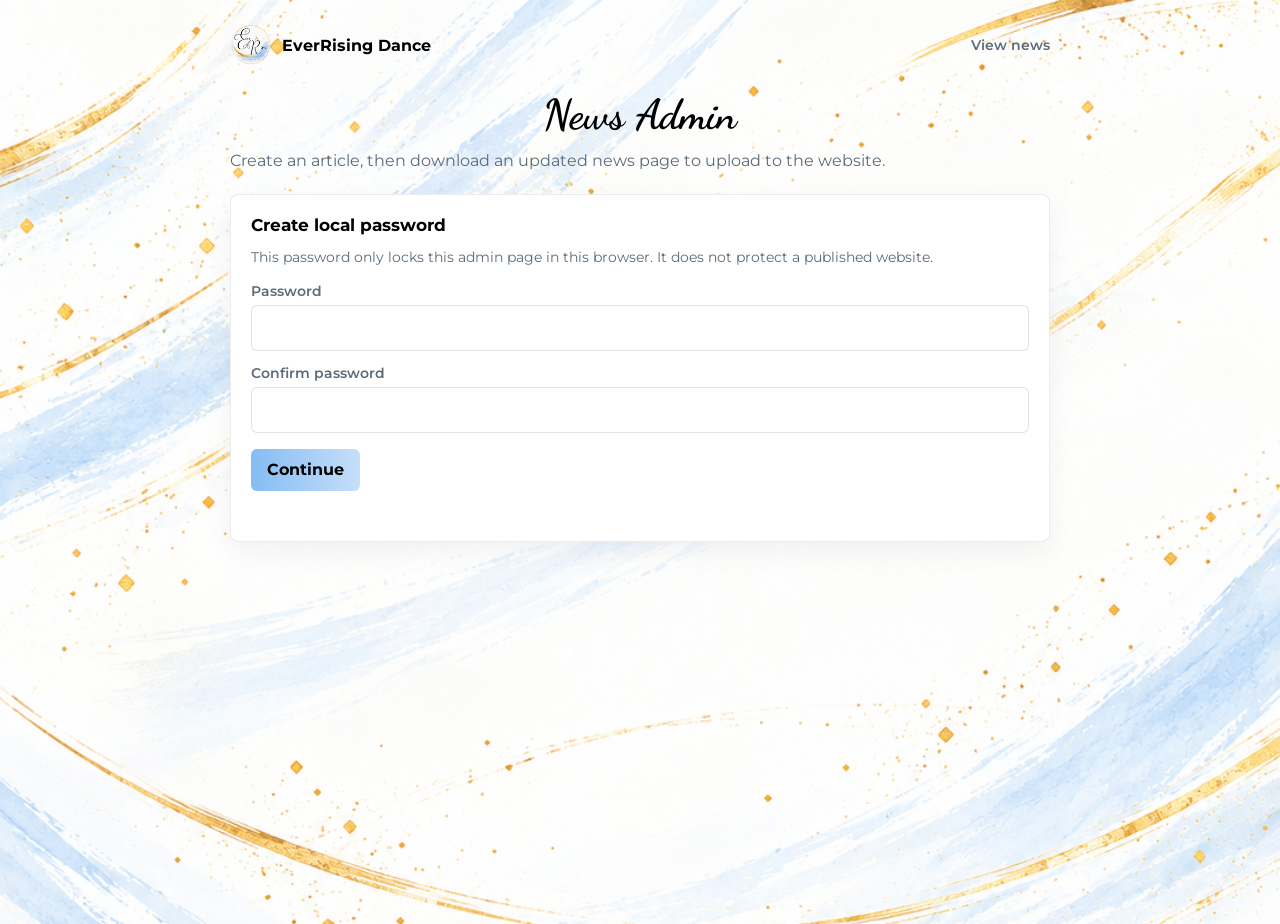
==== admin.html @ 56e7c766 "Add files via upload" ====
<!doctype html>
<html lang="en">
<head>
  <meta charset="utf-8">
  <meta name="viewport" content="width=device-width,initial-scale=1">
  <title>News Admin — EverRising Dance</title>
  <link rel="stylesheet" href="styles.css">
</head>
<body class="news-admin-page">
  <main class="news-admin-shell">
    <header class="news-admin-header">
      <a class="news-admin-brand" href="index.html">
        <img src="logo.png" alt="">
        <span>EverRising Dance</span>
      </a>
      <a class="news-admin-view" href="news.html">View news</a>
    </header>

    <h1>News Admin</h1>
    <p class="news-admin-intro">Create an article, then download an updated news page to upload to the website.</p>

    <section class="news-admin-panel" id="password-panel">
      <h2 id="password-heading">Create local password</h2>
      <p class="news-admin-note">This password only locks this admin page in this browser. It does not protect a published website.</p>
      <form id="password-form" class="news-admin-form">
        <label for="admin-password">Password</label>
        <input id="admin-password" type="password" minlength="8" autocomplete="new-password" required>
        <div id="password-confirm-wrap">
          <label for="admin-password-confirm">Confirm password</label>
          <input id="admin-password-confirm" type="password" minlength="8" autocomplete="new-password">
        </div>
        <button type="submit">Continue</button>
        <p id="password-status" class="news-admin-status" aria-live="polite"></p>
      </form>
    </section>

    <section class="news-admin-panel hidden" id="editor-panel">
      <div class="news-admin-source">
        <label for="news-file">Choose the current news.html</label>
        <input id="news-file" type="file" accept=".html,text/html">
        <p id="source-status" class="news-admin-status" aria-live="polite">Select your current news.html to load its existing articles.</p>
      </div>

      <form id="article-form" class="news-admin-form">
        <fieldset id="article-fields" disabled>
          <label for="article-title">Headline</label>
          <input id="article-title" type="text" required>

          <label for="article-summary">Summary</label>
          <textarea id="article-summary" rows="3" required></textarea>

          <label for="article-description">Long description</label>
          <textarea id="article-description" rows="7" required></textarea>

          <div class="news-admin-images">
            <label for="tile-image">Small tile image<input id="tile-image" type="file" accept="image/jpeg,image/png,image/webp" required></label>
            <label for="popup-image">Large popup image<input id="popup-image" type="file" accept="image/jpeg,image/png,image/webp" required></label>
          </div>
          <p class="news-admin-note">Choose optimized JPG, PNG, or WebP images under 2 MB each. Images are embedded in the downloaded news.html.</p>
          <button id="download-article" type="submit">Add article and download news.html</button>
        </fieldset>
        <p id="article-status" class="news-admin-status" aria-live="polite"></p>
      </form>

      <section class="news-admin-saved">
        <h2>Articles in this file</h2>
        <ul id="saved-articles"></ul>
      </section>
    </section>
  </main>
  <script src="admin.js" defer></script>
</body>
</html>
---- styles.css ----
@import url('https://fonts.googleapis.com/css2?family=Dancing+Script:wght@400;700&family=Montserrat:wght@300;400;600;700&display=swap');

:root{
  /* Core palette: updated professional theme */
  --brand:#85bcf4; /* Primary blue */
  --accent:#85bcf4; /* Main accent (blue) */
  --accent-2:#c6dffa; /* Secondary light blue for gradients */
  --accent-3:#f3b64c; /* Warm secondary (gold) */
  --white:#fff; /* slightly darker white for backgrounds */
  --lavender:#f3f3f3; /* subtle off-white for cards (replacing pink/lavender) */
  --main-bg:#242424; /* Dark Charcoal - main page background (unchanged) */
  --gold:#f3b64c; /* small warm accent */
  --text:#000000; /* main text on white cards - default black */
  --muted:#5b6b7a; /* adjusted muted tone */
  --card:#fafafa; /* card background - light gray */
  --max-width:1100px;
  /* Gradients */
  --primary-gradient: linear-gradient(90deg,var(--accent),var(--accent-2));
  --btn-gradient: linear-gradient(90deg,var(--accent),var(--accent-2));
}
*{box-sizing:border-box}
html,body{height:100%}
body{margin:0;font-family:'Montserrat',Inter,system-ui,-apple-system,Segoe UI,Roboto,Helvetica,Arial;color:var(--text);-webkit-font-smoothing:antialiased;background-image: url('background.png');background-size:cover;background-repeat:no-repeat;}
.container{max-width:var(--max-width);margin:0 auto;padding:0 1rem}
.site-header{background:var(--white);border-bottom:1px solid rgba(15,23,42,0.04);position:sticky;top:0;z-index:60;box-shadow:0 6px 18px rgba(15,23,42,0.04)}
.header-inner{display:flex;align-items:center;justify-content:space-between;padding:0.8rem 0}
.brand{display:flex;align-items:center;gap:.6rem;text-decoration:none}
.logo{display:block;height:50px;width:auto}
.brand-name{color:var(--text);font-family:'Montserrat',system-ui,sans-serif;font-size:1rem;font-weight:700;white-space:nowrap}
.hero-logo{height:140px;width:auto;max-width:36%;display:block;margin:0 auto}
.brand-text{font-weight:700;font-family:'Dancing Script',cursive;color:var(--brand);font-size:1.15rem}
.nav-toggle{display:none;border:0;background:transparent;padding:.5rem 0.6rem;font-size:1rem;color:var(--muted)}
.primary-nav ul{list-style:none;margin:0;padding:0;display:flex;gap:0.5rem;align-items:center}
.primary-nav a{color:var(--muted);text-decoration:none;padding:.5rem .8rem;border-radius:8px;font-weight:600;transition:all .18s ease}
.primary-nav a:hover{color:var(--brand);background:rgba(133,188,244,0.08);box-shadow:inset 0 2px 0 rgba(133,188,244,0.08)}
.primary-nav a.active{background:var(--primary-gradient);color:var(--white);box-shadow:0 6px 50px rgba(133,188,244,0.12)}
.hero{padding:3rem 0;border-bottom:1px solid rgba(255,255,255,0.04);min-height:50vh;display:flex;align-items:center;}
.hero-inner{display:flex;flex-direction:column;align-items:center;text-align:center;width:100%}
/* Hero background: prefer logo.png, fall back to logo.svg, with a dark overlay */
.hero{
  background-image: linear-gradient(rgba(0, 0, 0, 0), rgba(0, 0, 0, 0)), url('logo.png');
  background-position: center center;
  background-repeat: no-repeat;
  background-size: 50% auto, contain;
}

.hero .btn{background:var(--btn-gradient)}
  /* Hero heading: larger and centered */
  .hero .hero-title{font-size:4.8rem;line-height:1;margin:0 auto;color:#ffffff}
  .hero-sub{font-size:1.2rem}

/* Centered content sections use white/soft backgrounds */
.intro,.featured-classes,.latest-news{
  background:var(--white);
  color:var(--text);
  margin: 1.6rem auto;
  padding: 2rem;
  border-radius: 12px;
  box-shadow:0 20px 50px rgba(15,23,42,0.06);
  text-align: center;
}

.intro h1, .featured-classes h1, .latest-news h1, .Heading{color:var(--text);font-size:3rem}

/* Make main page titles match the Classes page Heading (size + centered positioning) */
main > h1,
main.container > h1{font-size:3rem;color:var(--text);text-align:center;margin-top:0.6rem}
.featured-classes h2{color:var(--text);font-size:2rem;margin-top:0}
.cards{justify-content:center}
.cards .card{background:var(--card);border:1px solid rgba(15,23,42,0.04);color:var(--text)}
.cards .card p{color:var(--text)}
.cards .card .link{color:var(--accent);}

.hero-inner > div:first-child{background:rgba(0,0,0,0.18);padding:1.1rem;border-radius:12px}
.hero-title{font-size:2.6rem;margin:.2rem 0;color:#ffffff}
  .hero-sub{color:rgba(255,255,255,0.85)}

/* Slogan image on homepage hero */
.slogan-home{display:inline-block;max-width:520px;width:88%;height:auto;margin-top:0.4rem;border-radius:6px}
.slogan-row{display:block;text-align:center;padding:0.45rem 0}

/* Buttons: apply primary gradient across native and utility buttons */
/* Buttons: apply primary gradient across native and utility buttons */
/* Target anchor buttons explicitly so link-based CTAs receive the gradient */
a.btn,
button,
input[type="button"],
input[type="submit"],
.card .toggle-details{
  background:var(--btn-gradient);
  color:var(--white);
  border:0;
  padding:.6rem 1rem;
  border-radius:8px;
  cursor:pointer;
  text-decoration:none;
  display:inline-block;
  line-height:1;
}

/* Hover/focus states for better affordance */
a.btn:hover,
button:hover,
input[type="button"]:hover,
input[type="submit"]:hover,
.card .toggle-details:hover,
a.btn:focus{
  box-shadow:0 6px 18px rgba(133,188,244,0.18);
  transform:translateY(-2px);
  transition:transform .15s ease,box-shadow .15s ease;
}
.section{padding:2.2rem 0}
.cards{display:flex;flex-wrap:wrap;align-items: flex-start;gap:1rem;overflow:visible}
.card{padding:1rem;background:var(--card);border-radius:10px;flex:1 1 260px;max-width:340px;cursor:default;transition:none}
.card:hover{transform:none;box-shadow:none}
.card h3{margin-top:0}
.card{position:static;overflow:visible;display:flex;flex-direction:column;height:300px}
.card .link{margin-top:auto}
.card .details{position:static;background:transparent;box-shadow:none;border-radius:0;padding:0;margin-top:.6rem;opacity:1;visibility:visible;transform:none;max-height:none;transition:none;z-index:auto}
.card .actions{margin-top:.6rem}
.card .toggle-details{font-weight:600}
.featured-classes .cards{display:flex;flex-wrap:wrap;gap:1rem;justify-content:center;align-items:flex-start}
.featured-classes .card{padding:1rem;background:var(--card);border-radius:10px;flex:1 1 260px;max-width:340px;height:300px}

/* Classes page: stacked full-width cards */
.page-classes .cards{display:flex;flex-direction:column;gap:1rem}
.page-classes .card{padding:1.4rem;background:var(--card);border-radius:10px;flex:1 1 100%;max-width:100%;height:auto}
.link{color:var(--accent);text-decoration:none;font-weight:600}
.news-list{display:grid;gap:.8rem}
.latest-news .news-list{padding:0 .75rem}
.news-item{display:flex;flex-direction:column;gap:.6rem;padding:0;border-radius:8px;background:var(--white);box-shadow:0 8px 20px rgba(15,23,42,0.04);overflow:hidden;border:1px solid rgba(15,23,42,0.06)}
.news-thumb{width:100%;height:160px;object-fit:cover}
.news-content{padding:1rem}

@media (min-width:700px){
  .news-item{flex-direction:row}
  .news-thumb{width:38%;height:200px;flex-shrink:0}
  .news-content{padding:1.25rem}
}

/* Overlay modal for news details */
.news-overlay{position:fixed;inset:0;background:rgba(0,0,0,0.6);display:flex;align-items:center;justify-content:center;z-index:1200;padding:1rem}
.news-modal{background:var(--white);width:100%;max-width:1000px;border-radius:10px;overflow:hidden;display:grid;grid-template-columns:1fr;max-height:90vh}
.news-modal .modal-image{width:100%;height:260px;object-fit:cover}
.news-modal .modal-body{padding:1rem;overflow:auto}
.news-modal .modal-close{position:absolute;right:1rem;top:1rem;background:transparent;border:0;color:var(--text);font-size:1.5rem}

@media (min-width:900px){
  .news-modal{grid-template-columns:45% 55%}
  .news-modal .modal-image{height:100%;width:100%}
}

.news-modal h3{margin-top:0}
.muted{color:var(--gold);font-size:.9rem}
.booking-widget iframe{width:100%;height:420px;border:1px solid #eee;border-radius:8px}
.hidden{display:none}
.booking-form{display:flex;justify-content:center}
.booking-form form{background:var(--card);padding:1.1rem;border-radius:10px;border:1px solid rgba(15,23,42,0.04);width:100%;max-width:820px}

/* Make the notes textarea a fixed width on desktop, fluid on small screens */
.booking-form textarea#message{width:100%;min-height:140px;resize:vertical}
.booking-form label{display:block;margin:0.6rem 0 0.25rem;color:var(--muted);font-weight:600}
.booking-form input[type="text"],
.booking-form input[type="email"],
.booking-form input[type="url"],
.booking-form select,
.booking-form textarea{
  width:100%;padding:0.6rem;border-radius:8px;border:1px solid rgba(15,23,42,0.06);background:var(--white);font-size:1rem;color:var(--text);font-family:'Montserrat', Inter, system-ui, -apple-system, 'Segoe UI', Roboto, Helvetica, Arial, sans-serif;line-height:1.4;font-weight:400
}
.booking-form .small-label{font-size:.85rem;color:var(--muted);margin-top:0.75rem}
.booking-form .btn{margin-top:0.85rem;width:100%;display:block;text-align:center}
#book-form button[type="submit"]:disabled{background:var(--accent-3);color:var(--text);cursor:wait;box-shadow:none;transform:none;transition:none}
#book-result{width:100%;max-width:820px;padding:1.1rem;border:1px solid rgba(15,23,42,0.08);border-radius:8px;background:var(--card);color:var(--text);text-align:center;margin-bottom: 20px;}
.policy-list{margin-top:0.75rem}
.policy-list label{display:block;margin:0.45rem 0;color:var(--muted);font-size:.95rem}
.policy-list input[type="checkbox"]{margin-right:0.5rem}
.policy-list .small-note{font-size:.9rem;color:var(--muted);margin-top:.4rem}
.site-footer{padding:1.2rem 0;border-top:1px solid #eee;text-align:center;color:var(--muted);font-size:.9rem}
.site-footer a{color:inherit;font-weight:inherit;text-decoration:none}
.site-footer a:hover{text-decoration:underline}

/* Classes page: make the 'Unsure?' section text black for readability */
.page-classes .section h2,
.page-classes .section p{
  color:#000000;
}

/* Page-specific: ensure the Classes page title is centered and main fills viewport to keep footer in place */
.page-classes h1{ text-align:center }
.page-classes main{ min-height: calc(100vh - 180px); }

/* responsiveness */
@media (max-width:900px){
  .hero-inner{grid-template-columns:1fr}
  .cards{grid-template-columns:1fr}
}
@media (max-width:800px){
  .nav-toggle{display:inline-flex;align-items:center;gap:.6rem;padding:.45rem .6rem;border-radius:8px;background:transparent;color:var(--muted)}
  .nav-toggle::before{content:"";display:block;width:18px;height:2px;background:var(--muted);box-shadow:0 6px 0 var(--muted),0 -6px 0 var(--muted);border-radius:2px}
  .primary-nav{display:none}
  .nav-open .primary-nav{display:block;position:absolute;left:0;right:0;top:100%;background:#fff;padding:1rem;border-top:1px solid #eee}
  .primary-nav ul{flex-direction:column}
}

@media (max-width:480px){
  .site-panel{padding-left:1rem;padding-right:1rem}
  .hero .hero-title{font-size:2.4rem}
}
  .booking-form textarea#message{width:100%}

/* Typography: dance-friendly headings and brand */
h1,h2,h3,h4,.hero-title,.brand-text{font-family:'Dancing Script',cursive}
.brand-text{-webkit-background-clip:text;background-clip:text;color:transparent}

/* Subtle footer gradient */
.site-footer{background:linear-gradient(180deg, rgba(133,188,244,0.03), rgba(36,36,36,0.02));color:var(--muted)}

/* Policies page specific */
.policies-grid{display:flex;flex-direction:column;gap:0.5rem;align-items:stretch}
.policy-card{flex:none;width:100%;max-width:100%;border-radius:8px;padding:0;height:46px}
.policy-card a{display:flex;align-items:center;padding:0.75rem 1rem;color:var(--text);text-decoration:none;font-size:1.05rem;font-weight:600}
.policy-card a:hover{color:var(--brand);background:rgba(133,188,244,0.03)}
.policy-card{min-height:46px}

/* Local news authoring page */
.news-admin-page{min-height:100%;background-color:#f5f8fb}
.news-admin-shell{width:min(100% - 2rem, 820px);margin:1.5rem auto 3rem}
.news-admin-header{display:flex;align-items:center;justify-content:space-between;margin-bottom:1.5rem}
.news-admin-brand{display:flex;align-items:center;gap:.6rem;color:var(--text);font-weight:700;text-decoration:none}
.news-admin-brand img{width:42px;height:42px;object-fit:contain}
.news-admin-view{color:var(--muted);font-size:.9rem;font-weight:600;text-decoration:none}
.news-admin-shell>h1{margin:.5rem 0;font-size:2.6rem}
.news-admin-intro{margin:0 0 1.25rem;color:var(--muted);line-height:1.6}
.news-admin-panel{padding:1.25rem;background:var(--white);border:1px solid rgba(15,23,42,.08);border-radius:8px;box-shadow:0 10px 28px rgba(15,23,42,.05)}
.news-admin-panel h2{margin:0 0 .75rem;font-family:'Montserrat',system-ui,sans-serif;font-size:1.05rem}
.news-admin-note{margin:.5rem 0;color:var(--muted);font-size:.88rem;line-height:1.55}
.news-admin-source{padding-bottom:1rem;border-bottom:1px solid rgba(15,23,42,.08)}
.news-admin-form label,.news-admin-source label{display:block;margin:.85rem 0 .3rem;color:var(--muted);font-size:.9rem;font-weight:600}
.news-admin-form input[type="text"],.news-admin-form input[type="password"],.news-admin-form textarea{display:block;width:100%;padding:.65rem;border:1px solid rgba(15,23,42,.12);border-radius:6px;background:var(--white);color:var(--text);font:inherit;line-height:1.45}
.news-admin-form textarea{resize:vertical}
.news-admin-form input[type="file"]{display:block;width:100%;margin-top:.45rem;font:inherit}
.news-admin-form fieldset{min-width:0;margin:0;padding:0;border:0}
.news-admin-form fieldset:disabled{opacity:.55}
.news-admin-images{display:grid;grid-template-columns:repeat(2,minmax(0,1fr));gap:1rem}
.news-admin-form button{margin-top:1rem;padding:.7rem 1rem;border:0;border-radius:6px;background:var(--btn-gradient);color:var(--text);font:inherit;font-weight:700;cursor:pointer}
.news-admin-form button:disabled{opacity:.55;cursor:not-allowed}
.news-admin-status{min-height:1.4em;margin:.65rem 0 0;color:var(--muted);font-size:.9rem}
.news-admin-saved{margin-top:1.5rem;padding-top:1.25rem;border-top:1px solid rgba(15,23,42,.08)}
.news-admin-saved ul{list-style:none;margin:0;padding:0}
.news-admin-saved li{display:flex;justify-content:space-between;gap:1rem;padding:.65rem 0;border-bottom:1px solid rgba(15,23,42,.06)}
.news-admin-saved li span{color:var(--muted);font-size:.9rem;white-space:nowrap}

@media (max-width:560px){
  .news-admin-shell{margin:1rem auto 2rem}
  .news-admin-panel{padding:1rem}
  .news-admin-images{grid-template-columns:1fr;gap:.25rem}
}
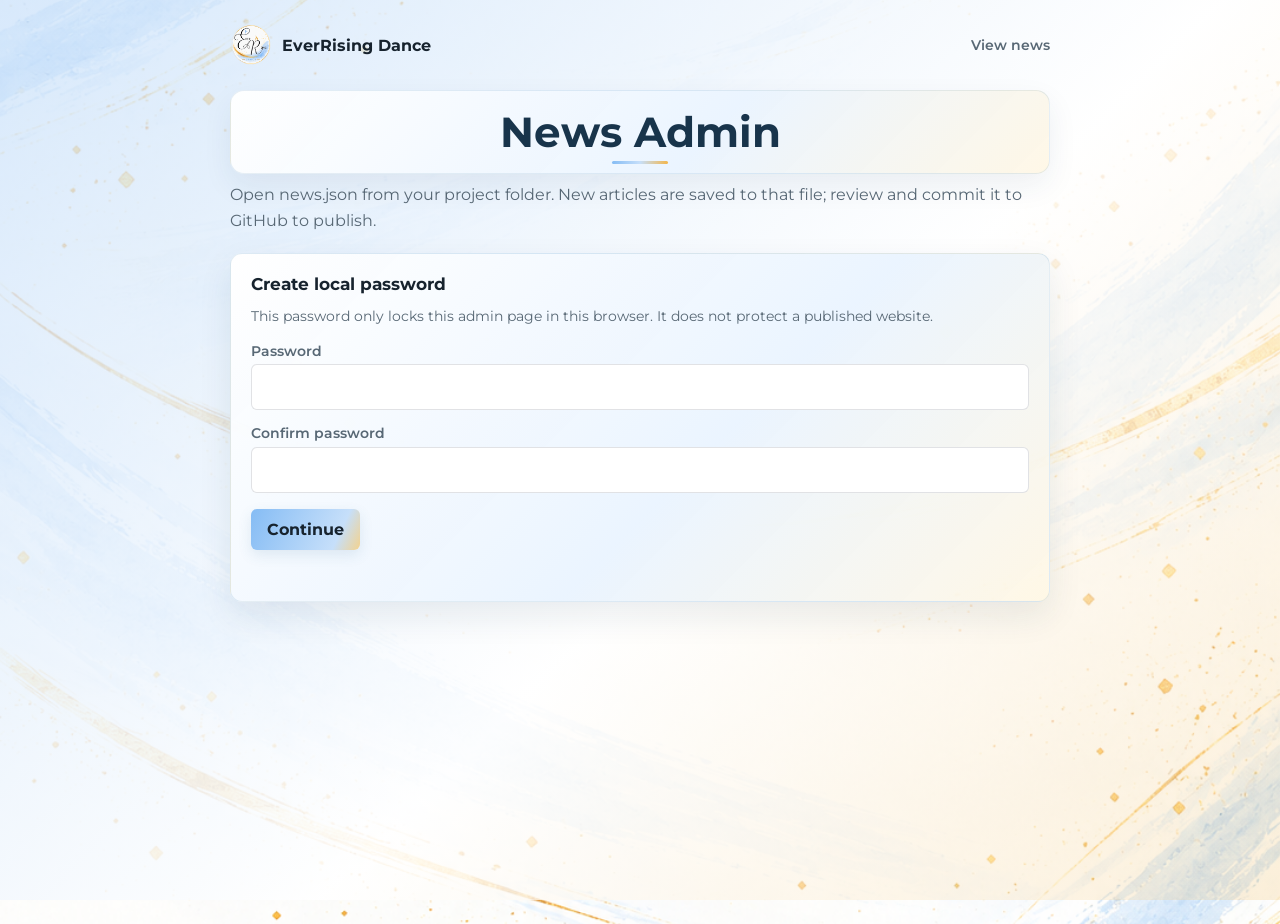
==== commit 3e5e85a0: "Add files via upload" ====
--- a/admin.html
+++ b/admin.html
@@ -17,7 +17,7 @@
     </header>
 
     <h1>News Admin</h1>
-    <p class="news-admin-intro">Create an article, then download an updated news page to upload to the website.</p>
+    <p class="news-admin-intro">Open news.json from your project folder. New articles are saved to that file; review and commit it to GitHub to publish.</p>
 
     <section class="news-admin-panel" id="password-panel">
       <h2 id="password-heading">Create local password</h2>
@@ -36,9 +36,8 @@
 
     <section class="news-admin-panel hidden" id="editor-panel">
       <div class="news-admin-source">
-        <label for="news-file">Choose the current news.html</label>
-        <input id="news-file" type="file" accept=".html,text/html">
-        <p id="source-status" class="news-admin-status" aria-live="polite">Select your current news.html to load its existing articles.</p>
+        <button id="open-news-file" type="button">Open news.json</button>
+        <p id="source-status" class="news-admin-status" aria-live="polite">Open news.json from this project folder to load and update its articles.</p>
       </div>
 
       <form id="article-form" class="news-admin-form">
@@ -52,12 +51,18 @@
           <label for="article-description">Long description</label>
           <textarea id="article-description" rows="7" required></textarea>
 
+          <label for="media-type">News media type</label>
+          <select id="media-type">
+            <option value="image">Images</option>
+            <option value="video">Videos</option>
+          </select>
+
           <div class="news-admin-images">
-            <label for="tile-image">Small tile image<input id="tile-image" type="file" accept="image/jpeg,image/png,image/webp" required></label>
-            <label for="popup-image">Large popup image<input id="popup-image" type="file" accept="image/jpeg,image/png,image/webp" required></label>
+            <label for="tile-media">Tile media<input id="tile-media" type="file" accept="image/jpeg,image/png,image/webp" required></label>
+            <label for="popup-media">Popup media<input id="popup-media" type="file" accept="image/jpeg,image/png,image/webp" required></label>
           </div>
-          <p class="news-admin-note">Choose optimized JPG, PNG, or WebP images under 2 MB each. Images are embedded in the downloaded news.html.</p>
-          <button id="download-article" type="submit">Add article and download news.html</button>
+          <p id="media-help" class="news-admin-note">Choose optimized JPG, PNG, or WebP images under 2 MB each. Media is embedded in news.json.</p>
+          <button id="save-article" type="submit">Add article to news.json</button>
         </fieldset>
         <p id="article-status" class="news-admin-status" aria-live="polite"></p>
       </form>
--- a/styles.css
+++ b/styles.css
@@ -1,85 +1,64 @@
 @import url('https://fonts.googleapis.com/css2?family=Dancing+Script:wght@400;700&family=Montserrat:wght@300;400;600;700&display=swap');
 
 :root{
-  /* Core palette: updated professional theme */
-  --brand:#85bcf4; /* Primary blue */
-  --accent:#85bcf4; /* Main accent (blue) */
-  --accent-2:#c6dffa; /* Secondary light blue for gradients */
-  --accent-3:#f3b64c; /* Warm secondary (gold) */
-  --white:#fff; /* slightly darker white for backgrounds */
-  --lavender:#f3f3f3; /* subtle off-white for cards (replacing pink/lavender) */
-  --main-bg:#242424; /* Dark Charcoal - main page background (unchanged) */
-  --gold:#f3b64c; /* small warm accent */
-  --text:#000000; /* main text on white cards - default black */
-  --muted:#5b6b7a; /* adjusted muted tone */
-  --card:#fafafa; /* card background - light gray */
+  --brand:#85bcf4;
+  --accent:#85bcf4;
+  --accent-2:#c6dffa;
+  --accent-3:#f3b64c;
+  --white:#fff;
+  --gold:#f3b64c;
+  --text:#17232e;
+  --muted:#586875;
+  --card:#fff;
+  --line:rgba(23,35,46,.1);
+  --link:#397aa8;
   --max-width:1100px;
-  /* Gradients */
-  --primary-gradient: linear-gradient(90deg,var(--accent),var(--accent-2));
-  --btn-gradient: linear-gradient(90deg,var(--accent),var(--accent-2));
+  --primary-gradient:linear-gradient(115deg,var(--accent),var(--accent-2));
+  --btn-gradient:linear-gradient(115deg,#85bcf4 0%,#c6dffa 78%,#f3d28e 100%);
 }
 *{box-sizing:border-box}
 html,body{height:100%}
-body{margin:0;font-family:'Montserrat',Inter,system-ui,-apple-system,Segoe UI,Roboto,Helvetica,Arial;color:var(--text);-webkit-font-smoothing:antialiased;background-image: url('background.png');background-size:cover;background-repeat:no-repeat;}
+body{margin:0;font-family:'Montserrat',Inter,system-ui,-apple-system,Segoe UI,Roboto,Helvetica,Arial;color:var(--text);-webkit-font-smoothing:antialiased;background-color:#f7faff;background-image:linear-gradient(rgba(250,252,255,.72),rgba(250,252,255,.72)),url('background.png');background-size:auto,cover;background-position:center,center;background-repeat:repeat,no-repeat;background-attachment:scroll,fixed}
 .container{max-width:var(--max-width);margin:0 auto;padding:0 1rem}
-.site-header{background:var(--white);border-bottom:1px solid rgba(15,23,42,0.04);position:sticky;top:0;z-index:60;box-shadow:0 6px 18px rgba(15,23,42,0.04)}
-.header-inner{display:flex;align-items:center;justify-content:space-between;padding:0.8rem 0}
+.site-header{background:rgba(255,255,255,.94);border-bottom:1px solid var(--line);border-image:linear-gradient(90deg,var(--accent),var(--accent-2),var(--accent-3)) 1;position:sticky;top:0;z-index:60;box-shadow:0 8px 26px rgba(26,52,73,.07);backdrop-filter:blur(14px)}
+.header-inner{display:flex;align-items:center;justify-content:space-between;gap:1.5rem;padding:.65rem 0}
 .brand{display:flex;align-items:center;gap:.6rem;text-decoration:none}
 .logo{display:block;height:50px;width:auto}
-.brand-name{color:var(--text);font-family:'Montserrat',system-ui,sans-serif;font-size:1rem;font-weight:700;white-space:nowrap}
-.hero-logo{height:140px;width:auto;max-width:36%;display:block;margin:0 auto}
-.brand-text{font-weight:700;font-family:'Dancing Script',cursive;color:var(--brand);font-size:1.15rem}
+.brand-name{display:flex;flex-direction:column;gap:.16rem;color:#18344b;font-size:.9rem;font-weight:700;line-height:1;text-transform:uppercase;white-space:nowrap}
+.brand-name small{color:var(--muted);font-size:.58rem;font-weight:600;line-height:1.1}
 .nav-toggle{display:none;border:0;background:transparent;padding:.5rem 0.6rem;font-size:1rem;color:var(--muted)}
-.primary-nav ul{list-style:none;margin:0;padding:0;display:flex;gap:0.5rem;align-items:center}
-.primary-nav a{color:var(--muted);text-decoration:none;padding:.5rem .8rem;border-radius:8px;font-weight:600;transition:all .18s ease}
-.primary-nav a:hover{color:var(--brand);background:rgba(133,188,244,0.08);box-shadow:inset 0 2px 0 rgba(133,188,244,0.08)}
-.primary-nav a.active{background:var(--primary-gradient);color:var(--white);box-shadow:0 6px 50px rgba(133,188,244,0.12)}
-.hero{padding:3rem 0;border-bottom:1px solid rgba(255,255,255,0.04);min-height:50vh;display:flex;align-items:center;}
-.hero-inner{display:flex;flex-direction:column;align-items:center;text-align:center;width:100%}
-/* Hero background: prefer logo.png, fall back to logo.svg, with a dark overlay */
-.hero{
-  background-image: linear-gradient(rgba(0, 0, 0, 0), rgba(0, 0, 0, 0)), url('logo.png');
-  background-position: center center;
-  background-repeat: no-repeat;
-  background-size: 50% auto, contain;
-}
-
-.hero .btn{background:var(--btn-gradient)}
-  /* Hero heading: larger and centered */
-  .hero .hero-title{font-size:4.8rem;line-height:1;margin:0 auto;color:#ffffff}
-  .hero-sub{font-size:1.2rem}
+.primary-nav ul{list-style:none;margin:0;padding:0;display:flex;gap:.25rem;align-items:center}
+.primary-nav a{color:var(--muted);text-decoration:none;padding:.65rem .85rem;border-radius:7px;font-size:.88rem;font-weight:600;transition:color .18s ease,background-color .18s ease}
+.primary-nav a:hover{color:#24648f;background:rgba(133,188,244,.16)}
+.primary-nav a.active{background:var(--primary-gradient);color:#17334a;box-shadow:0 4px 12px rgba(44,100,142,.15)}
+.hero{position:relative;overflow:hidden;min-height: min(76vh, 700px);display:flex;align-items:center;padding:clamp(2.5rem,6vw,5rem) 0;border-bottom:1px solid rgba(57,122,168,.14);background:linear-gradient(118deg,rgba(198,223,250,.68),rgba(255,255,255,.92) 55%,rgba(243,182,76,.2)),url('background.png');background-position:center;background-size:cover}
+.hero-inner{display:grid;grid-template-columns:minmax(0,1.05fr) minmax(280px,.8fr);align-items:center;gap:clamp(2rem,5vw,4.5rem);text-align:left;width:100%}
+.hero-copy{max-width:620px}
+.hero-kicker{margin:0 0 .75rem;color:#397aa8;font-size:.76rem;font-weight:700;letter-spacing:.14em}
+.hero .hero-title{font-family:'Montserrat',system-ui,sans-serif;font-size:3.6rem;font-weight:700;line-height:1.08;margin:0;color:#18344b;white-space:nowrap}
+.hero-sub{max-width:520px;margin:1rem 0 1.5rem;color:#425768;font-size:1.08rem;line-height:1.7}
+.hero-actions{display:flex;align-items:center;justify-content:flex-start;gap:1.25rem;flex-wrap:wrap}
+.hero-visual{justify-self:center;width:min(100%,360px);margin:0;padding:8px;border:1px solid rgba(255,255,255,.9);border-radius:10px;background:linear-gradient(145deg,rgba(255,255,255,.9),rgba(198,223,250,.58),rgba(243,182,76,.32));box-shadow:0 24px 54px rgba(27,58,79,.16)}
+.hero-visual img{display:block;width:100%;height:auto;max-height:560px;object-fit:contain;border-radius:5px}
 
 /* Centered content sections use white/soft backgrounds */
 .intro,.featured-classes,.latest-news{
-  background:var(--white);
+  background:rgba(255,255,255,.94);
   color:var(--text);
-  margin: 1.6rem auto;
-  padding: 2rem;
-  border-radius: 12px;
-  box-shadow:0 20px 50px rgba(15,23,42,0.06);
+  margin:1.5rem auto;
+  padding:clamp(1.25rem,3vw,2.25rem);
+  border:1px solid rgba(23,35,46,.07);
+  border-radius:10px;
+  box-shadow:0 14px 36px rgba(27,58,79,.07);
   text-align: center;
 }
 
-.intro h1, .featured-classes h1, .latest-news h1, .Heading{color:var(--text);font-size:3rem}
+.intro h1,.featured-classes h1,.latest-news h1,.Heading{color:var(--text);font-family:'Montserrat',system-ui,sans-serif;font-size:2rem;font-weight:700;line-height:1.2}
 
 /* Make main page titles match the Classes page Heading (size + centered positioning) */
-main > h1,
-main.container > h1{font-size:3rem;color:var(--text);text-align:center;margin-top:0.6rem}
-.featured-classes h2{color:var(--text);font-size:2rem;margin-top:0}
-.cards{justify-content:center}
-.cards .card{background:var(--card);border:1px solid rgba(15,23,42,0.04);color:var(--text)}
-.cards .card p{color:var(--text)}
-.cards .card .link{color:var(--accent);}
-
-.hero-inner > div:first-child{background:rgba(0,0,0,0.18);padding:1.1rem;border-radius:12px}
-.hero-title{font-size:2.6rem;margin:.2rem 0;color:#ffffff}
-  .hero-sub{color:rgba(255,255,255,0.85)}
-
-/* Slogan image on homepage hero */
-.slogan-home{display:inline-block;max-width:520px;width:88%;height:auto;margin-top:0.4rem;border-radius:6px}
-.slogan-row{display:block;text-align:center;padding:0.45rem 0}
-
-/* Buttons: apply primary gradient across native and utility buttons */
+main>h1,main.container>h1{font-family:'Montserrat',system-ui,sans-serif;font-size:2.25rem;color:var(--text);text-align:center;margin:2.25rem 0 1.5rem}
+.featured-classes h2{color:var(--text);font-family:'Montserrat',system-ui,sans-serif;font-size:1.35rem;margin-top:0}
+
 /* Buttons: apply primary gradient across native and utility buttons */
 /* Target anchor buttons explicitly so link-based CTAs receive the gradient */
 a.btn,
@@ -88,14 +67,19 @@
 input[type="submit"],
 .card .toggle-details{
   background:var(--btn-gradient);
-  color:var(--white);
+  color:#18344b;
   border:0;
-  padding:.6rem 1rem;
-  border-radius:8px;
+  padding:.8rem 1.2rem;
+  border-radius:7px;
   cursor:pointer;
   text-decoration:none;
   display:inline-block;
   line-height:1;
+  font:inherit;
+  font-size:.9rem;
+  font-weight:700;
+  box-shadow:0 5px 14px rgba(49,104,144,.12);
+  transition:transform .18s ease,box-shadow .18s ease,filter .18s ease;
 }
 
 /* Hover/focus states for better affordance */
@@ -105,30 +89,32 @@
 input[type="submit"]:hover,
 .card .toggle-details:hover,
 a.btn:focus{
-  box-shadow:0 6px 18px rgba(133,188,244,0.18);
+  box-shadow:0 8px 20px rgba(49,104,144,.2);
   transform:translateY(-2px);
-  transition:transform .15s ease,box-shadow .15s ease;
+  filter:saturate(1.08);
 }
 .section{padding:2.2rem 0}
-.cards{display:flex;flex-wrap:wrap;align-items: flex-start;gap:1rem;overflow:visible}
-.card{padding:1rem;background:var(--card);border-radius:10px;flex:1 1 260px;max-width:340px;cursor:default;transition:none}
-.card:hover{transform:none;box-shadow:none}
+.intro-text{max-width:76ch;margin-right:50px;margin-left:50px;color:#42515d;line-height:1.8;align:center}
+.cards{display:flex;flex-wrap:wrap;align-items:flex-start;justify-content:center;gap:1rem;overflow:visible}
+.card{position:static;display:flex;flex-direction:column;min-height:300px;padding:1.2rem;overflow:visible;background:var(--card);border:1px solid rgba(23,35,46,.08);border-radius:8px;flex:1 1 260px;max-width:340px;cursor:default;transition:transform .18s ease,box-shadow .18s ease,border-color .18s ease}
+.card:hover{transform:translateY(-3px);box-shadow:0 12px 26px rgba(27,58,79,.1);border-color:rgba(57,122,168,.26)}
 .card h3{margin-top:0}
-.card{position:static;overflow:visible;display:flex;flex-direction:column;height:300px}
+.page-classes .card h1{font-family:'Montserrat',system-ui,sans-serif;font-size:1.3rem;line-height:1.25;margin:.2rem 0 .8rem}
 .card .link{margin-top:auto}
 .card .details{position:static;background:transparent;box-shadow:none;border-radius:0;padding:0;margin-top:.6rem;opacity:1;visibility:visible;transform:none;max-height:none;transition:none;z-index:auto}
 .card .actions{margin-top:.6rem}
 .card .toggle-details{font-weight:600}
-.featured-classes .cards{display:flex;flex-wrap:wrap;gap:1rem;justify-content:center;align-items:flex-start}
-.featured-classes .card{padding:1rem;background:var(--card);border-radius:10px;flex:1 1 260px;max-width:340px;height:300px}
+.featured-classes .card{min-height:260px}
 
 /* Classes page: stacked full-width cards */
 .page-classes .cards{display:flex;flex-direction:column;gap:1rem}
-.page-classes .card{padding:1.4rem;background:var(--card);border-radius:10px;flex:1 1 100%;max-width:100%;height:auto}
-.link{color:var(--accent);text-decoration:none;font-weight:600}
-.news-list{display:grid;gap:.8rem}
+.page-classes .card{padding:1.4rem;background:var(--card);border-radius:8px;flex:1 1 100%;max-width:100%;height:auto}
+.link{color:var(--link);text-decoration:none;font-weight:700}
+.link:hover{text-decoration:underline}
+.news-list{display:grid;gap:1.2rem}
 .latest-news .news-list{padding:0 .75rem}
-.news-item{display:flex;flex-direction:column;gap:.6rem;padding:0;border-radius:8px;background:var(--white);box-shadow:0 8px 20px rgba(15,23,42,0.04);overflow:hidden;border:1px solid rgba(15,23,42,0.06)}
+.news-item{display:flex;flex-direction:column;gap:.6rem;padding:0;border-radius:8px;background:var(--white);box-shadow:0 8px 20px rgba(15,23,42,0.04);overflow:hidden;border:1px solid rgba(15,23,42,0.08);transition:transform .18s ease,box-shadow .18s ease}
+.news-item:hover{transform:translateY(-2px);box-shadow:0 14px 28px rgba(15,23,42,.1)}
 .news-thumb{width:100%;height:160px;object-fit:cover}
 .news-content{padding:1rem}
 
@@ -139,8 +125,8 @@
 }
 
 /* Overlay modal for news details */
-.news-overlay{position:fixed;inset:0;background:rgba(0,0,0,0.6);display:flex;align-items:center;justify-content:center;z-index:1200;padding:1rem}
-.news-modal{background:var(--white);width:100%;max-width:1000px;border-radius:10px;overflow:hidden;display:grid;grid-template-columns:1fr;max-height:90vh}
+.news-overlay{position:fixed;inset:0;background:rgba(17,35,49,.68);backdrop-filter:blur(5px);display:flex;align-items:center;justify-content:center;z-index:1200;padding:1rem}
+.news-modal{background:var(--white);width:100%;max-width:1000px;border-radius:9px;overflow:hidden;display:grid;grid-template-columns:1fr;max-height:90vh;box-shadow:0 28px 80px rgba(4,20,32,.28)}
 .news-modal .modal-image{width:100%;height:260px;object-fit:cover}
 .news-modal .modal-body{padding:1rem;overflow:auto}
 .news-modal .modal-close{position:absolute;right:1rem;top:1rem;background:transparent;border:0;color:var(--text);font-size:1.5rem}
@@ -154,11 +140,10 @@
 .muted{color:var(--gold);font-size:.9rem}
 .booking-widget iframe{width:100%;height:420px;border:1px solid #eee;border-radius:8px}
 .hidden{display:none}
-.booking-form{display:flex;justify-content:center}
+.booking-form{display:grid;justify-items:center;gap:.8rem}
 .booking-form form{background:var(--card);padding:1.1rem;border-radius:10px;border:1px solid rgba(15,23,42,0.04);width:100%;max-width:820px}
 
-/* Make the notes textarea a fixed width on desktop, fluid on small screens */
-.booking-form textarea#message{width:100%;min-height:140px;resize:vertical}
+.booking-form textarea#notes{min-height:140px;resize:vertical}
 .booking-form label{display:block;margin:0.6rem 0 0.25rem;color:var(--muted);font-weight:600}
 .booking-form input[type="text"],
 .booking-form input[type="email"],
@@ -175,7 +160,7 @@
 .policy-list label{display:block;margin:0.45rem 0;color:var(--muted);font-size:.95rem}
 .policy-list input[type="checkbox"]{margin-right:0.5rem}
 .policy-list .small-note{font-size:.9rem;color:var(--muted);margin-top:.4rem}
-.site-footer{padding:1.2rem 0;border-top:1px solid #eee;text-align:center;color:var(--muted);font-size:.9rem}
+.site-footer{padding:1.5rem 0;border-top:1px solid var(--line);text-align:center;color:var(--muted);font-size:.88rem;background:linear-gradient(110deg,rgba(198,223,250,.2),rgba(255,255,255,.88) 54%,rgba(243,182,76,.12))}
 .site-footer a{color:inherit;font-weight:inherit;text-decoration:none}
 .site-footer a:hover{text-decoration:underline}
 
@@ -189,38 +174,67 @@
 .page-classes h1{ text-align:center }
 .page-classes main{ min-height: calc(100vh - 180px); }
 
-/* responsiveness */
 @media (max-width:900px){
-  .hero-inner{grid-template-columns:1fr}
-  .cards{grid-template-columns:1fr}
+  .hero-inner{grid-template-columns:minmax(0,1.05fr) minmax(240px,.8fr);gap:2rem}
+  .hero .hero-title{font-size:2.3rem}
+  .hero-visual{width:min(100%,320px)}
+}
+@media (min-width:901px) and (max-width:1100px){
+  .hero .hero-title{font-size:3.1rem}
 }
 @media (max-width:800px){
-  .nav-toggle{display:inline-flex;align-items:center;gap:.6rem;padding:.45rem .6rem;border-radius:8px;background:transparent;color:var(--muted)}
-  .nav-toggle::before{content:"";display:block;width:18px;height:2px;background:var(--muted);box-shadow:0 6px 0 var(--muted),0 -6px 0 var(--muted);border-radius:2px}
-  .primary-nav{display:none}
-  .nav-open .primary-nav{display:block;position:absolute;left:0;right:0;top:100%;background:#fff;padding:1rem;border-top:1px solid #eee}
-  .primary-nav ul{flex-direction:column}
+  .nav-toggle{position:relative;display:inline-flex;align-items:center;gap:.65rem;padding:.6rem .8rem;border:1px solid var(--line);border-radius:7px;background:rgba(255,255,255,.88);color:var(--text);font-size:.8rem;font-weight:700;box-shadow:0 3px 10px rgba(26,52,73,.06)}
+  .nav-toggle:hover,.nav-toggle:focus-visible{transform:none;box-shadow:0 4px 12px rgba(26,52,73,.1)}
+  .nav-toggle:focus-visible{outline:2px solid var(--link);outline-offset:2px}
+  .nav-toggle::before{content:"";display:block;width:16px;height:2px;border-radius:2px;background:var(--muted);box-shadow:0 5px 0 var(--muted),0 -5px 0 var(--muted);transition:transform .18s ease,box-shadow .18s ease}
+  .nav-open .nav-toggle::before{box-shadow:none;transform:rotate(45deg)}
+  .nav-open .nav-toggle::after{content:"";position:absolute;left:.8rem;top:calc(50% - 1px);width:16px;height:2px;border-radius:2px;background:var(--muted);transform:rotate(-45deg)}
+  .primary-nav{position:absolute;top:calc(100% + .55rem);right:1rem;width:min(22rem,calc(100vw - 2rem));padding:.65rem;border:1px solid var(--line);border-radius:8px;background:#fff;box-shadow:0 18px 42px rgba(26,52,73,.16);visibility:hidden;opacity:0;pointer-events:none;transform:translateY(-.4rem);transition:opacity .16s ease,transform .16s ease,visibility .16s ease}
+  .primary-nav::before{content:"";position:absolute;top:0;left:.65rem;right:.65rem;height:3px;border-radius:3px;background:linear-gradient(90deg,var(--accent),var(--accent-2),var(--accent-3))}
+  .nav-open .primary-nav{visibility:visible;opacity:1;pointer-events:auto;transform:translateY(0)}
+  .primary-nav ul{flex-direction:column;align-items:stretch;gap:.2rem}
+  .primary-nav a{display:flex;align-items:center;min-height:44px;padding:.7rem .75rem;border-radius:6px;font-size:.9rem}
+  .primary-nav a.active{background:linear-gradient(90deg,rgba(133,188,244,.2),rgba(198,223,250,.1));color:#18344b;box-shadow:inset 3px 0 var(--accent)}
+}
+
+@media (max-width:700px){
+  .header-inner{gap:.65rem}
+  .brand-name{font-size:.88rem}
+  .primary-nav ul{gap:0}
+  .primary-nav a{padding:.55rem .65rem;font-size:.82rem}
+  .hero{min-height:0;padding:3rem 0 2rem}
+  .hero-inner{grid-template-columns:1fr;gap:1.75rem;text-align:center}
+  .hero-copy{margin:0 auto}
+  .hero-actions{justify-content:center}
+  .hero-visual{width:min(76%,340px)}
+  .hero-sub{font-size:.98rem}
+  .intro,.featured-classes,.latest-news{margin:1rem auto}
 }
 
 @media (max-width:480px){
+  .header-inner{padding:.5rem 0}
+  .logo{height:42px}
+  .brand-name{max-width:104px;white-space:normal;line-height:1.1}
+  .nav-toggle{font-size:.9rem}
+  .hero-kicker{font-size:.68rem}
+  .hero{padding:2rem 0 1.25rem}
+  .hero .hero-title{font-size:1.85rem}
+  .hero-actions{gap:.8rem}
+  .hero-inner{gap:1.2rem}
+  .hero-visual{width:min(58%,260px)}
+  .hero-visual img{max-height:360px}
   .site-panel{padding-left:1rem;padding-right:1rem}
-  .hero .hero-title{font-size:2.4rem}
-}
-  .booking-form textarea#message{width:100%}
-
-/* Typography: dance-friendly headings and brand */
-h1,h2,h3,h4,.hero-title,.brand-text{font-family:'Dancing Script',cursive}
-.brand-text{-webkit-background-clip:text;background-clip:text;color:transparent}
-
-/* Subtle footer gradient */
-.site-footer{background:linear-gradient(180deg, rgba(133,188,244,0.03), rgba(36,36,36,0.02));color:var(--muted)}
+  main>h1,main.container>h1{font-size:1.8rem}
+}
+
+h1,h2,h3,h4,.hero-title{font-family:'Montserrat',system-ui,sans-serif}
 
 /* Policies page specific */
 .policies-grid{display:flex;flex-direction:column;gap:0.5rem;align-items:stretch}
-.policy-card{flex:none;width:100%;max-width:100%;border-radius:8px;padding:0;height:46px}
-.policy-card a{display:flex;align-items:center;padding:0.75rem 1rem;color:var(--text);text-decoration:none;font-size:1.05rem;font-weight:600}
+.policy-card{flex:none;width:100%;max-width:100%;min-height:46px;height:auto;padding:0;border-radius:8px}
+.policy-card h3{margin:0;line-height:1.35}
+.policy-card a{display:flex;align-items:center;min-height:46px;padding:.65rem 1rem;color:var(--text);font-size:1rem;font-weight:600;line-height:1.35;text-decoration:none}
 .policy-card a:hover{color:var(--brand);background:rgba(133,188,244,0.03)}
-.policy-card{min-height:46px}
 
 /* Local news authoring page */
 .news-admin-page{min-height:100%;background-color:#f5f8fb}
@@ -255,3 +269,330 @@
   .news-admin-panel{padding:1rem}
   .news-admin-images{grid-template-columns:1fr;gap:.25rem}
 }
+
+@media (prefers-reduced-motion:reduce){
+  .nav-toggle::before,.primary-nav{transition:none}
+}
+
+:root{
+  --surface-gradient:linear-gradient(135deg,rgba(255,255,255,.97),rgba(234,244,255,.96) 58%,rgba(255,247,229,.94));
+  --card-gradient:linear-gradient(145deg,#fff 0%,rgba(240,247,255,.98) 72%,rgba(255,250,239,.96) 100%);
+}
+
+main.container{
+  padding-top:1rem;
+  padding-bottom:2.5rem;
+}
+
+main>h1,main.container>h1{
+  position:relative;
+  padding:1.25rem 1rem 1.4rem;
+  border:1px solid rgba(57,122,168,.12);
+  border-radius:14px;
+  background:var(--surface-gradient);
+  box-shadow:0 12px 30px rgba(27,58,79,.07);
+}
+
+main>h1::after,main.container>h1::after{
+  content:"";
+  position:absolute;
+  bottom:.55rem;
+  left:50%;
+  width:3.5rem;
+  height:3px;
+  border-radius:3px;
+  background:linear-gradient(90deg,var(--accent),var(--accent-2),var(--accent-3));
+  transform:translateX(-50%);
+}
+
+.intro,.featured-classes,.latest-news{
+  background:var(--surface-gradient);
+  border-color:rgba(57,122,168,.12);
+  border-radius:14px;
+  box-shadow:0 16px 38px rgba(27,58,79,.09);
+}
+
+.intro-text{
+  max-width:76ch;
+  margin:0 auto;
+  color:#42515d;
+  line-height:1.8;
+  text-align:center;
+}
+
+.owner-portrait{
+  display:grid;
+  justify-items:center;
+  gap:.75rem;
+  margin:1.75rem auto 0;
+}
+
+.owner-photo-placeholder{
+  display:flex;
+  width:clamp(150px,22vw,210px);
+  aspect-ratio:1;
+  flex-direction:column;
+  align-items:center;
+  justify-content:center;
+  gap:.45rem;
+  border:6px solid rgba(255,255,255,.88);
+  border-radius:50%;
+  background:radial-gradient(circle at 50% 35%,rgba(255,255,255,.96),rgba(198,223,250,.88) 58%,rgba(243,182,76,.48));
+  box-shadow:0 12px 32px rgba(27,58,79,.16),0 0 0 1px rgba(57,122,168,.15);
+  color:#18344b;
+}
+
+.owner-photo-placeholder span{
+  font-size:2.6rem;
+  font-weight:700;
+  letter-spacing:.06em;
+}
+
+.owner-photo-placeholder small{
+  font-size:.72rem;
+  font-weight:700;
+  letter-spacing:.1em;
+  text-transform:uppercase;
+}
+
+.owner-portrait figcaption{
+  display:grid;
+  gap:.2rem;
+  color:#18344b;
+}
+
+.owner-portrait figcaption strong{font-size:1.05rem}
+.owner-portrait figcaption span{color:var(--muted);font-size:.88rem}
+
+.card,.page-classes .card{
+  background:var(--card-gradient);
+  border-color:rgba(57,122,168,.13);
+  border-radius:12px;
+  box-shadow:0 8px 22px rgba(27,58,79,.06);
+}
+
+.page-classes .section{
+  margin:1.5rem 0;
+  padding:1.5rem;
+  border:1px solid rgba(57,122,168,.12);
+  border-radius:12px;
+  background:var(--surface-gradient);
+  box-shadow:0 12px 30px rgba(27,58,79,.07);
+}
+
+.news-item,.booking-form form,#book-result,.policy-card{
+  background:var(--card-gradient);
+  border-color:rgba(57,122,168,.13);
+  border-radius:12px;
+  box-shadow:0 10px 26px rgba(27,58,79,.07);
+}
+
+.policy-card a:hover{
+  color:#24648f;
+  background:linear-gradient(90deg,rgba(133,188,244,.14),rgba(243,182,76,.1));
+}
+
+.news-admin-page{
+  background-color:#f7faff;
+  background-image:linear-gradient(135deg,rgba(198,223,250,.68),rgba(255,255,255,.9) 56%,rgba(243,182,76,.2)),url('background.png');
+  background-position:center;
+  background-size:cover;
+  background-attachment:fixed;
+}
+
+.news-admin-shell>h1{
+  padding:1rem 1.25rem;
+  border:1px solid rgba(57,122,168,.12);
+  border-radius:14px;
+  background:var(--surface-gradient);
+  box-shadow:0 12px 30px rgba(27,58,79,.07);
+  color:#18344b;
+}
+
+.news-admin-panel{
+  background:var(--surface-gradient);
+  border-color:rgba(57,122,168,.13);
+  border-radius:12px;
+  box-shadow:0 14px 34px rgba(27,58,79,.09);
+}
+
+@media (max-width:480px){
+  .page-classes .section{padding:1.1rem}
+}
+
+.news-list{
+  grid-template-columns:repeat(auto-fit,minmax(min(100%,280px),360px));
+  justify-content:center;
+  align-items:stretch;
+}
+
+.latest-news .news-list{
+  grid-template-columns:repeat(auto-fit,minmax(min(100%,280px),360px));
+  justify-content:center;
+}
+
+.news-item{
+  width:100%;
+  max-width:360px;
+  justify-self:center;
+}
+
+.news-item{
+  min-width:0;
+  flex-direction:column;
+  gap:0;
+  border-color:rgba(57,122,168,.14);
+  border-radius:14px;
+  background:var(--card-gradient);
+  box-shadow:0 12px 30px rgba(27,58,79,.08);
+}
+
+.news-item:hover{
+  transform:translateY(-4px);
+  box-shadow:0 18px 38px rgba(27,58,79,.14);
+}
+
+.news-media-frame{
+  display:grid;
+  width:100%;
+  aspect-ratio:16 / 9;
+  place-items:center;
+  overflow:hidden;
+  background:linear-gradient(135deg,rgba(198,223,250,.55),rgba(255,255,255,.92),rgba(243,182,76,.22));
+}
+
+.news-media-frame.news-media-placeholder::after{
+  content:"Ever Rising Dance";
+  color:#397aa8;
+  font-size:.9rem;
+  font-weight:700;
+  letter-spacing:.12em;
+  text-transform:uppercase;
+}
+
+.news-thumb,.news-item>.news-thumb{
+  display:block;
+  width:100%;
+  height:100%;
+  min-height:0;
+  object-fit:cover;
+}
+
+.news-content{
+  display:flex;
+  flex:1;
+  flex-direction:column;
+  align-items:flex-start;
+  padding:1.25rem;
+}
+
+.news-content h3{margin:.1rem 0 .45rem;color:#18344b;font-size:1.15rem;line-height:1.35}
+.news-content .muted{color:#7b8b98;font-size:.82rem}
+.news-content>p{color:#42515d;line-height:1.65}
+.news-content>p:last-child{margin-top:auto;margin-bottom:0}
+.news-content .read-more{display:inline-flex;align-items:center;gap:.4rem;padding:.55rem .85rem;border-radius:999px;background:linear-gradient(115deg,rgba(133,188,244,.2),rgba(243,182,76,.18));color:#24648f}
+.news-content .read-more:hover{text-decoration:none;filter:saturate(1.2)}
+.news-load-error{padding:1rem;color:#42515d;text-align:center}
+
+.news-overlay{
+  overflow-y:auto;
+  overscroll-behavior:contain;
+  align-items:center;
+  padding:1rem;
+}
+
+.news-modal{
+  position:relative;
+  display:flex;
+  width:min(920px,100%);
+  max-height:calc(100vh - 2rem);
+  max-height:calc(100dvh - 2rem);
+  flex-direction:column;
+  overflow:hidden;
+  border:1px solid rgba(255,255,255,.8);
+  border-radius:16px;
+  background:var(--surface-gradient);
+}
+
+.modal-media-frame{
+  display:flex;
+  flex:0 1 auto;
+  max-height:min(65vh,680px);
+  max-height:min(65dvh,680px);
+  align-items:center;
+  justify-content:center;
+  overflow:hidden;
+  background:linear-gradient(135deg,rgba(198,223,250,.3),rgba(255,255,255,.92),rgba(243,182,76,.16));
+}
+
+.news-modal .modal-image{
+  display:block;
+  width:100%;
+  height:auto;
+  max-height:min(65vh,680px);
+  max-height:min(65dvh,680px);
+  object-fit:contain;
+}
+
+.news-modal .modal-body{
+  position:static;
+  flex:0 1 auto;
+  min-height:0;
+  overflow-y:auto;
+  padding:2.9rem clamp(1.1rem,4vw,2rem) clamp(1.2rem,4vw,2rem);
+}
+
+.news-modal .modal-close{
+  position:absolute;
+  z-index:2;
+  top:.75rem;
+  right:.75rem;
+  display:grid;
+  width:2.2rem;
+  height:2.2rem;
+  place-items:center;
+  padding:0;
+  border:1px solid rgba(57,122,168,.15);
+  border-radius:50%;
+  background:rgba(255,255,255,.8);
+  color:#18344b;
+  font-size:1.5rem;
+}
+
+.news-modal h3{margin:0 0 .4rem;color:#18344b;font-size:1.5rem}
+.news-modal .muted{margin-bottom:1rem;color:#7b8b98}
+.modal-description{color:#42515d;line-height:1.75}
+.modal-description p:first-child{margin-top:0}
+.modal-description p:last-child{margin-bottom:0}
+
+.news-admin-form select{
+  display:block;
+  width:100%;
+  padding:.65rem;
+  border:1px solid rgba(15,23,42,.12);
+  border-radius:6px;
+  background:var(--white);
+  color:var(--text);
+  font:inherit;
+}
+
+@media (max-width:600px){
+  .news-overlay{padding:.5rem}
+  .news-modal{
+    max-height:calc(100vh - 1rem);
+    max-height:calc(100dvh - 1rem);
+    border-radius:12px;
+  }
+  .modal-media-frame{
+    max-height:min(55vh,520px);
+    max-height:min(55dvh,520px);
+  }
+  .news-modal .modal-image{
+    max-height:min(55vh,520px);
+    max-height:min(55dvh,520px);
+  }
+}
+
+@media (prefers-reduced-motion:reduce){
+  .news-item,.news-item:hover{transition:none;transform:none}
+}
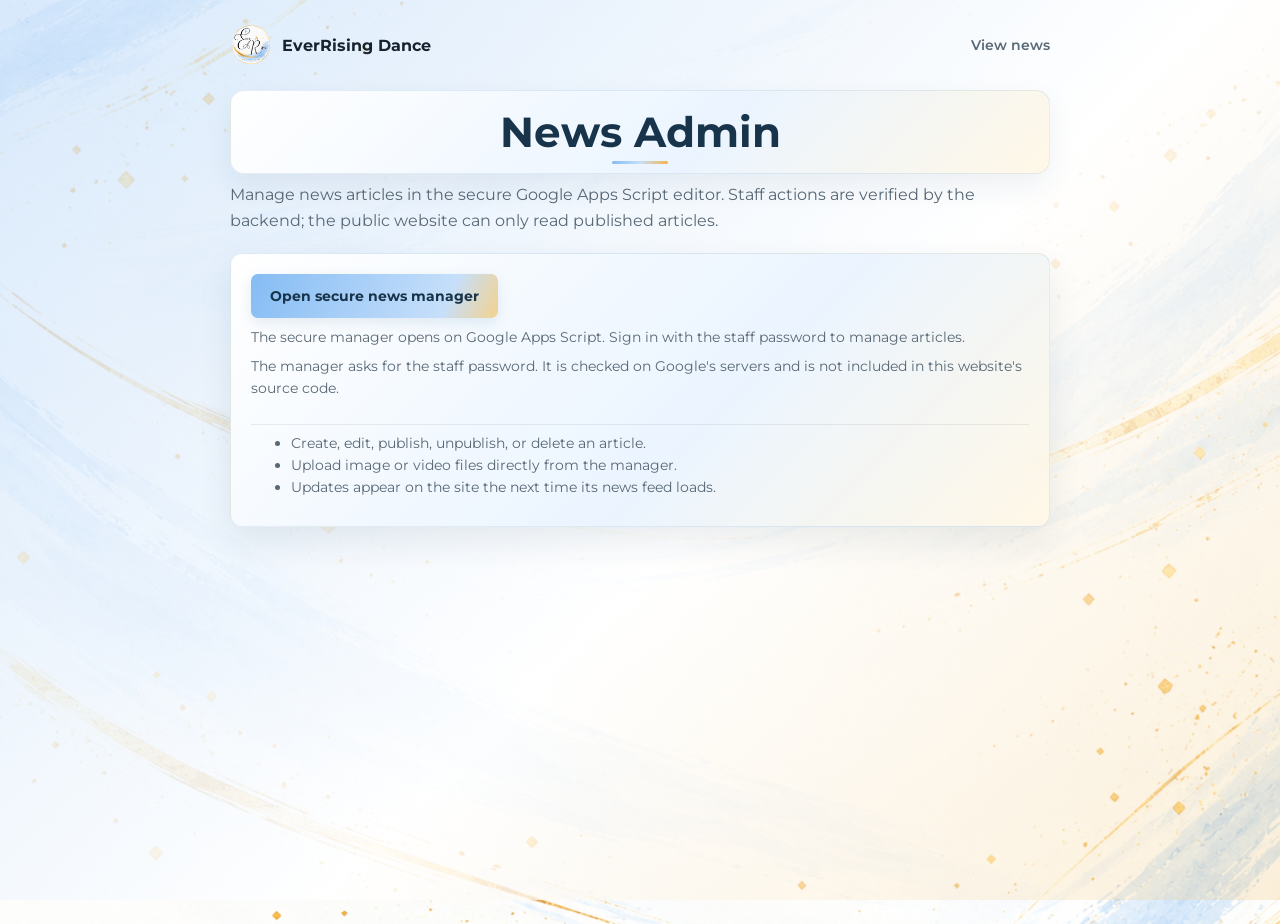
==== commit 9aa984af: "Add files via upload" ====
--- a/admin.html
+++ b/admin.html
@@ -5,6 +5,7 @@
   <meta name="viewport" content="width=device-width,initial-scale=1">
   <title>News Admin — EverRising Dance</title>
   <link rel="stylesheet" href="styles.css">
+  <script src="news-config.js"></script>
 </head>
 <body class="news-admin-page">
   <main class="news-admin-shell">
@@ -17,60 +18,19 @@
     </header>
 
     <h1>News Admin</h1>
-    <p class="news-admin-intro">Open news.json from your project folder. New articles are saved to that file; review and commit it to GitHub to publish.</p>
+    <p class="news-admin-intro">Manage news articles in the secure Google Apps Script editor. Staff actions are verified by the backend; the public website can only read published articles.</p>
 
-    <section class="news-admin-panel" id="password-panel">
-      <h2 id="password-heading">Create local password</h2>
-      <p class="news-admin-note">This password only locks this admin page in this browser. It does not protect a published website.</p>
-      <form id="password-form" class="news-admin-form">
-        <label for="admin-password">Password</label>
-        <input id="admin-password" type="password" minlength="8" autocomplete="new-password" required>
-        <div id="password-confirm-wrap">
-          <label for="admin-password-confirm">Confirm password</label>
-          <input id="admin-password-confirm" type="password" minlength="8" autocomplete="new-password">
-        </div>
-        <button type="submit">Continue</button>
-        <p id="password-status" class="news-admin-status" aria-live="polite"></p>
-      </form>
-    </section>
-
-    <section class="news-admin-panel hidden" id="editor-panel">
+    <section class="news-admin-panel" id="editor-panel">
       <div class="news-admin-source">
-        <button id="open-news-file" type="button">Open news.json</button>
-        <p id="source-status" class="news-admin-status" aria-live="polite">Open news.json from this project folder to load and update its articles.</p>
+        <a id="open-news-manager" class="btn" href="#">Open secure news manager</a>
+        <p id="manager-status" class="news-admin-status" aria-live="polite">Checking the news manager configuration...</p>
+        <p class="news-admin-note">The manager asks for the staff password. It is checked on Google's servers and is not included in this website's source code.</p>
       </div>
-
-      <form id="article-form" class="news-admin-form">
-        <fieldset id="article-fields" disabled>
-          <label for="article-title">Headline</label>
-          <input id="article-title" type="text" required>
-
-          <label for="article-summary">Summary</label>
-          <textarea id="article-summary" rows="3" required></textarea>
-
-          <label for="article-description">Long description</label>
-          <textarea id="article-description" rows="7" required></textarea>
-
-          <label for="media-type">News media type</label>
-          <select id="media-type">
-            <option value="image">Images</option>
-            <option value="video">Videos</option>
-          </select>
-
-          <div class="news-admin-images">
-            <label for="tile-media">Tile media<input id="tile-media" type="file" accept="image/jpeg,image/png,image/webp" required></label>
-            <label for="popup-media">Popup media<input id="popup-media" type="file" accept="image/jpeg,image/png,image/webp" required></label>
-          </div>
-          <p id="media-help" class="news-admin-note">Choose optimized JPG, PNG, or WebP images under 2 MB each. Media is embedded in news.json.</p>
-          <button id="save-article" type="submit">Add article to news.json</button>
-        </fieldset>
-        <p id="article-status" class="news-admin-status" aria-live="polite"></p>
-      </form>
-
-      <section class="news-admin-saved">
-        <h2>Articles in this file</h2>
-        <ul id="saved-articles"></ul>
-      </section>
+      <ul class="news-admin-note">
+        <li>Create, edit, publish, unpublish, or delete an article.</li>
+        <li>Upload image or video files directly from the manager.</li>
+        <li>Updates appear on the site the next time its news feed loads.</li>
+      </ul>
     </section>
   </main>
   <script src="admin.js" defer></script>
--- a/styles.css
+++ b/styles.css
@@ -116,6 +116,7 @@
 .news-item{display:flex;flex-direction:column;gap:.6rem;padding:0;border-radius:8px;background:var(--white);box-shadow:0 8px 20px rgba(15,23,42,0.04);overflow:hidden;border:1px solid rgba(15,23,42,0.08);transition:transform .18s ease,box-shadow .18s ease}
 .news-item:hover{transform:translateY(-2px);box-shadow:0 14px 28px rgba(15,23,42,.1)}
 .news-thumb{width:100%;height:160px;object-fit:cover}
+.news-thumb iframe{display:block;width:100%;height:100%;border:0}
 .news-content{padding:1rem}
 
 @media (min-width:700px){
@@ -128,6 +129,7 @@
 .news-overlay{position:fixed;inset:0;background:rgba(17,35,49,.68);backdrop-filter:blur(5px);display:flex;align-items:center;justify-content:center;z-index:1200;padding:1rem}
 .news-modal{background:var(--white);width:100%;max-width:1000px;border-radius:9px;overflow:hidden;display:grid;grid-template-columns:1fr;max-height:90vh;box-shadow:0 28px 80px rgba(4,20,32,.28)}
 .news-modal .modal-image{width:100%;height:260px;object-fit:cover}
+.news-modal iframe.modal-image{height:min(65vh,680px);border:0}
 .news-modal .modal-body{padding:1rem;overflow:auto}
 .news-modal .modal-close{position:absolute;right:1rem;top:1rem;background:transparent;border:0;color:var(--text);font-size:1.5rem}
 
@@ -251,6 +253,7 @@
 .news-admin-source{padding-bottom:1rem;border-bottom:1px solid rgba(15,23,42,.08)}
 .news-admin-form label,.news-admin-source label{display:block;margin:.85rem 0 .3rem;color:var(--muted);font-size:.9rem;font-weight:600}
 .news-admin-form input[type="text"],.news-admin-form input[type="password"],.news-admin-form textarea{display:block;width:100%;padding:.65rem;border:1px solid rgba(15,23,42,.12);border-radius:6px;background:var(--white);color:var(--text);font:inherit;line-height:1.45}
+.news-admin-source input[type="text"],.news-admin-source input[type="password"]{display:block;width:100%;padding:.65rem;border:1px solid rgba(15,23,42,.12);border-radius:6px;background:var(--white);color:var(--text);font:inherit;line-height:1.45}
 .news-admin-form textarea{resize:vertical}
 .news-admin-form input[type="file"]{display:block;width:100%;margin-top:.45rem;font:inherit}
 .news-admin-form fieldset{min-width:0;margin:0;padding:0;border:0}
@@ -493,6 +496,7 @@
 .news-content .read-more{display:inline-flex;align-items:center;gap:.4rem;padding:.55rem .85rem;border-radius:999px;background:linear-gradient(115deg,rgba(133,188,244,.2),rgba(243,182,76,.18));color:#24648f}
 .news-content .read-more:hover{text-decoration:none;filter:saturate(1.2)}
 .news-load-error{padding:1rem;color:#42515d;text-align:center}
+.news-empty{grid-column:1/-1;padding:1rem;color:#42515d;text-align:center}
 
 .news-overlay{
   overflow-y:auto;
@@ -532,6 +536,11 @@
   max-height:min(65vh,680px);
   max-height:min(65dvh,680px);
   object-fit:contain;
+}
+
+.news-modal iframe.modal-image{
+  height:min(65vh,680px);
+  height:min(65dvh,680px);
 }
 
 .news-modal .modal-body{
@@ -591,6 +600,10 @@
     max-height:min(55vh,520px);
     max-height:min(55dvh,520px);
   }
+  .news-modal iframe.modal-image{
+    height:min(55vh,520px);
+    height:min(55dvh,520px);
+  }
 }
 
 @media (prefers-reduced-motion:reduce){
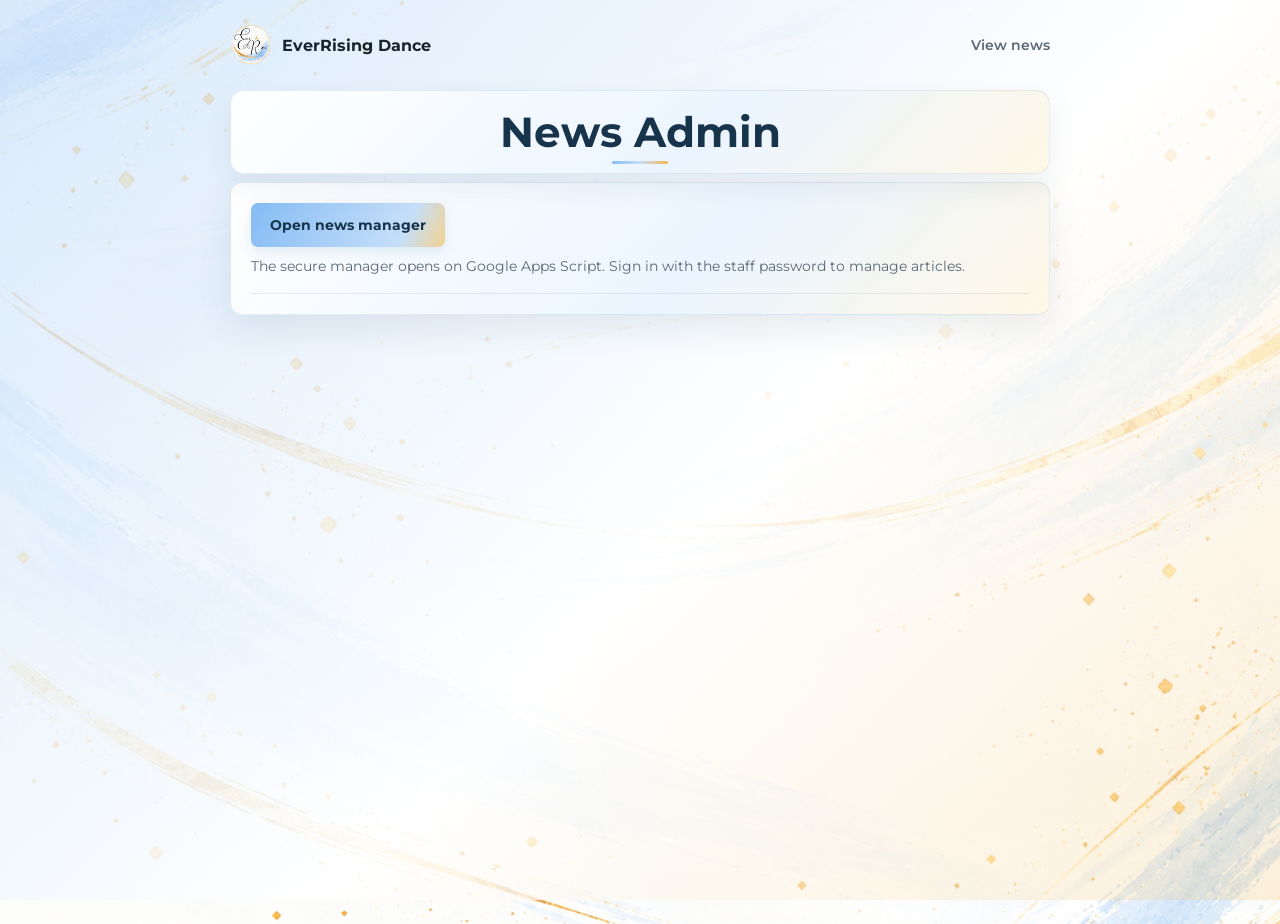
==== commit a8701de1: "Add files via upload" ====
--- a/admin.html
+++ b/admin.html
@@ -18,19 +18,13 @@
     </header>
 
     <h1>News Admin</h1>
-    <p class="news-admin-intro">Manage news articles in the secure Google Apps Script editor. Staff actions are verified by the backend; the public website can only read published articles.</p>
+    
 
     <section class="news-admin-panel" id="editor-panel">
       <div class="news-admin-source">
-        <a id="open-news-manager" class="btn" href="#">Open secure news manager</a>
+        <a id="open-news-manager" class="btn" href="#">Open news manager</a>
         <p id="manager-status" class="news-admin-status" aria-live="polite">Checking the news manager configuration...</p>
-        <p class="news-admin-note">The manager asks for the staff password. It is checked on Google's servers and is not included in this website's source code.</p>
       </div>
-      <ul class="news-admin-note">
-        <li>Create, edit, publish, unpublish, or delete an article.</li>
-        <li>Upload image or video files directly from the manager.</li>
-        <li>Updates appear on the site the next time its news feed loads.</li>
-      </ul>
     </section>
   </main>
   <script src="admin.js" defer></script>
